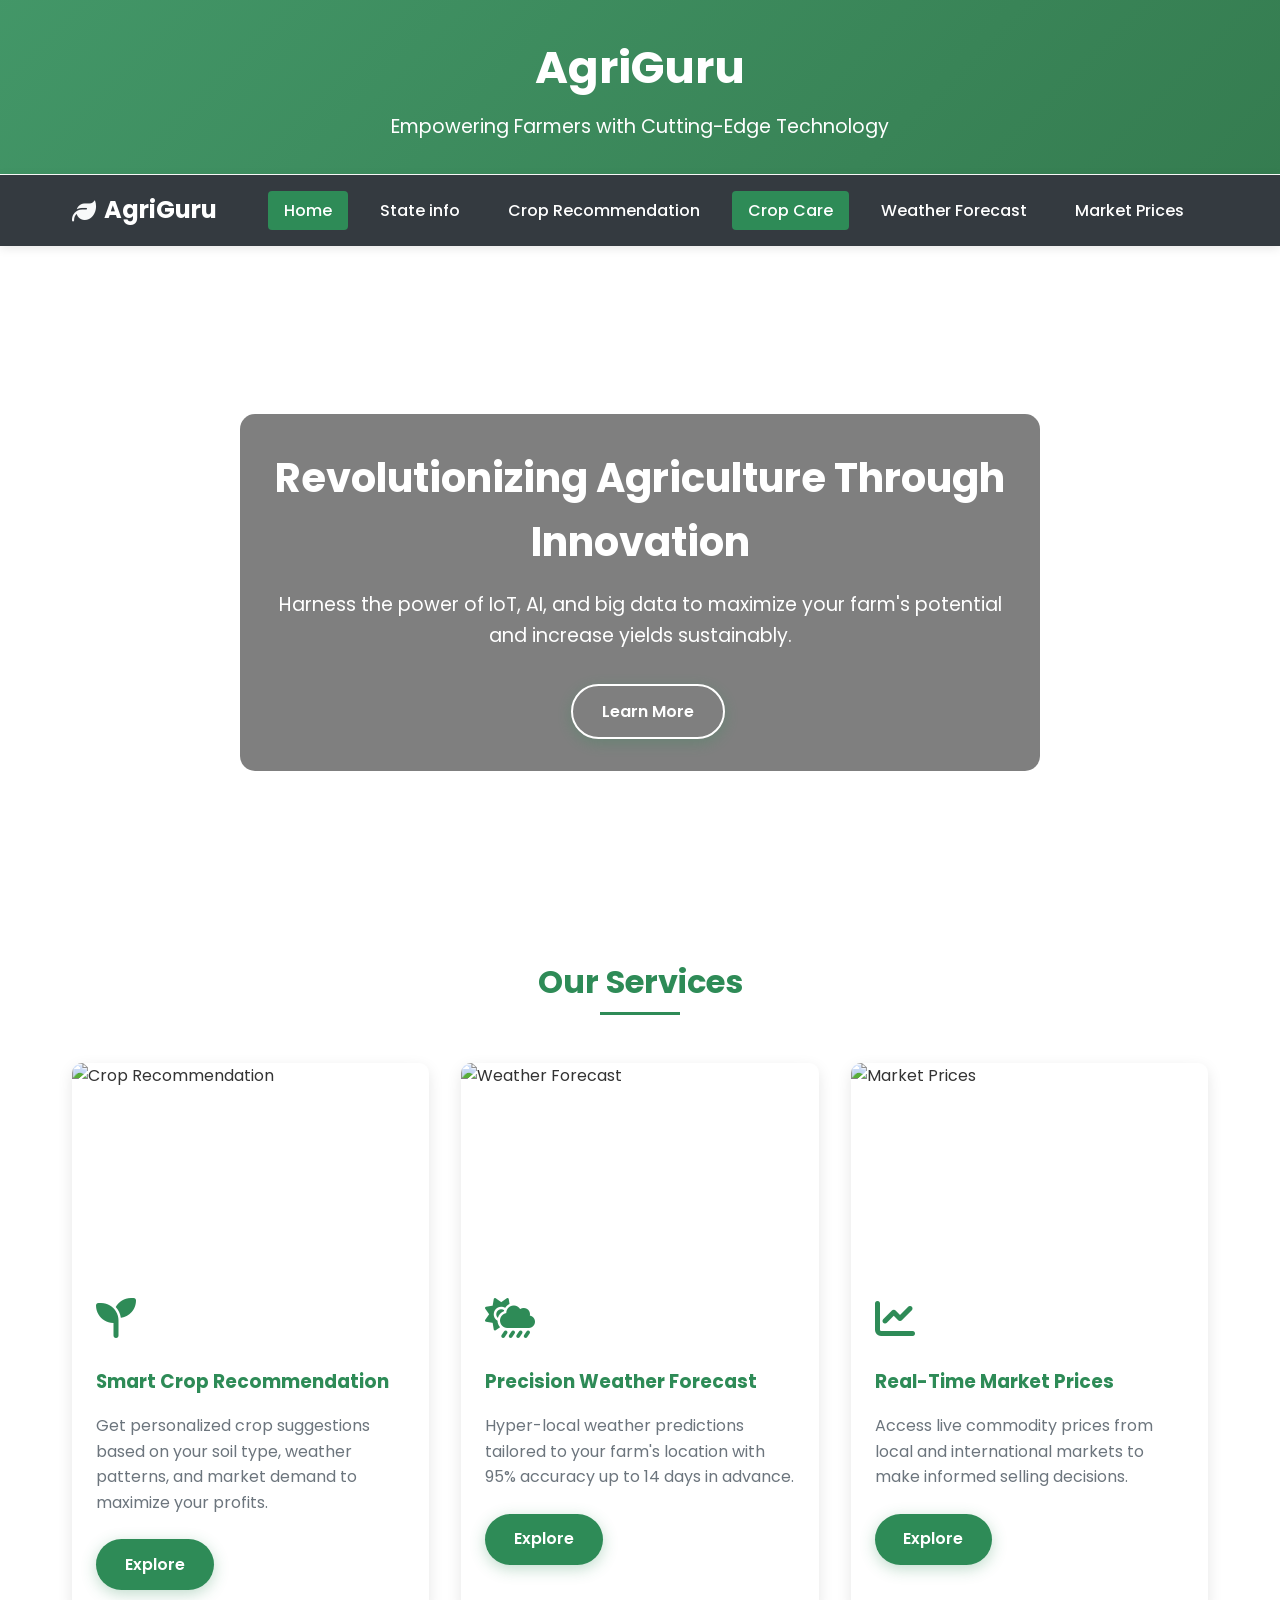
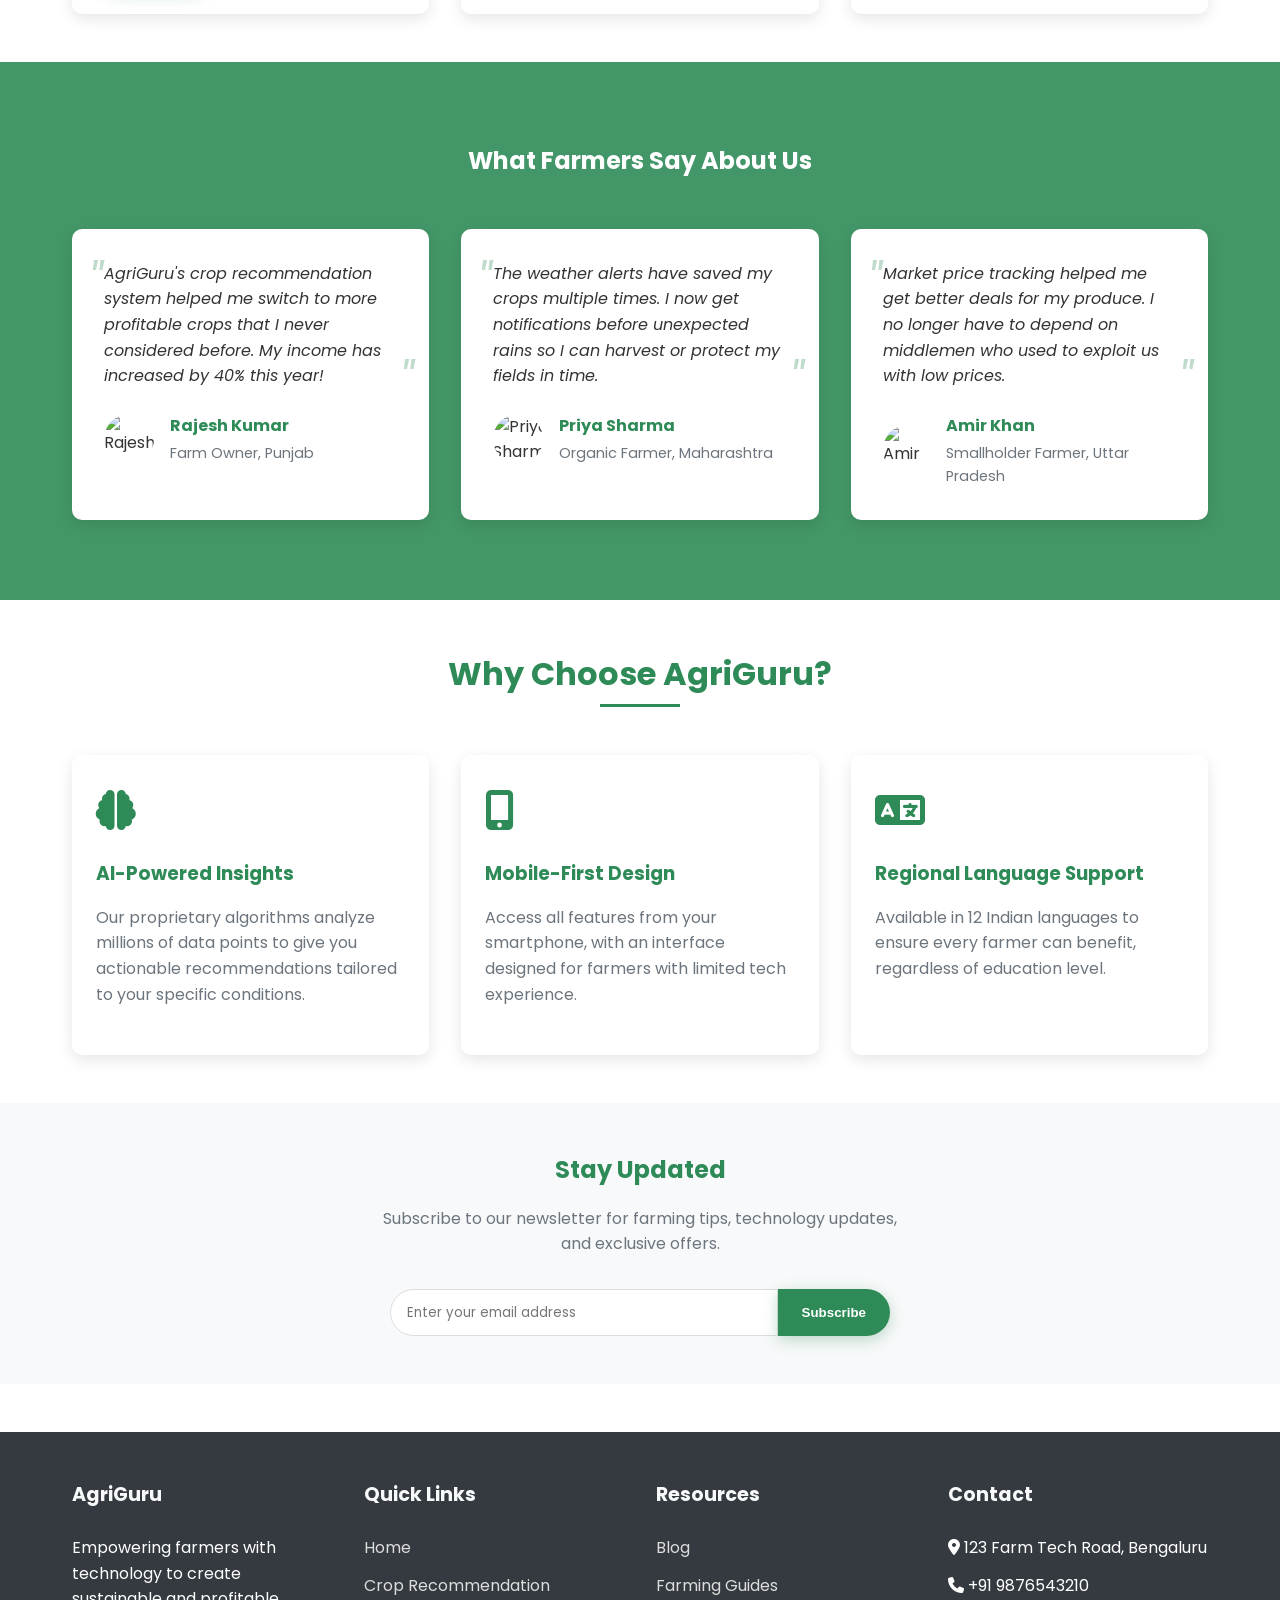
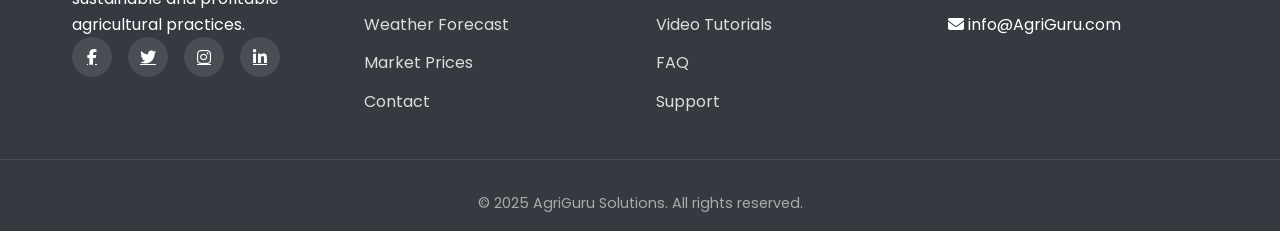
==== cop1.html @ 56e5921e "cmondraa" ====
<!DOCTYPE html>
<html lang="en">
<head>
  <meta charset="UTF-8">
  <meta name="viewport" content="width=device-width, initial-scale=1.0">
  <title>AgriGuru - Modern Farming Solutions</title>
  <link rel="stylesheet" href="https://cdnjs.cloudflare.com/ajax/libs/font-awesome/6.4.0/css/all.min.css">
  <link href="https://fonts.googleapis.com/css2?family=Poppins:wght@300;400;500;600;700&display=swap" rel="stylesheet">
  <link rel="stylesheet" href="cop1.css">
</head>
<body>
  <!-- Animated Background -->
  <div class="bg-animation">
    <div class="bg-slide active" style="background-image: url('https://www.shutterstock.com/image-photo/lush-rice-paddy-field-neat-600nw-2499404003.jpghttps://www.shutterstock.com/image-photo/lush-rice-paddy-field-neat-600nw-2499404003.jpg')"></div>
    <div class="bg-slide" style="background-image: url('https://images.unsplash.com/photo-1500382017468-9049fed747ef?ixlib=rb-4.0.3&ixid=M3wxMjA3fDB8MHxwaG90by1wYWdlfHx8fGVufDB8fHx8fA%3D%3D&auto=format&fit=crop&w=2070&q=80')"></div>
    <div class="bg-slide" style="background-image: url('https://images.unsplash.com/photo-1605000797499-95a51c5269ae?ixlib=rb-4.0.3&ixid=M3wxMjA3fDB8MHxwaG90by1wYWdlfHx8fGVufDB8fHx8fA%3D%3D&auto=format&fit=crop&w=2071&q=80')"></div>
  </div>

  <header>
    <h1>AgriGuru</h1>
    <p>Empowering Farmers with Cutting-Edge Technology</p>
  </header>

  <nav>
    <div class="nav-container">
      <a href="#" class="logo"><i class="fas fa-leaf"></i> AgriGuru</a>
      <ul class="nav-links">
        <li><a href="cop1.html" class="active">Home</a></li>
        <li><a href="satetinfo/agri.html">State info</a></li>

        <li><a href="crop/crop recoomendation.html">Crop Recommendation</a></li>
        <li><a href="crop_care/pest.html" class="active">Crop Care</a></li>

        <li><a href="whether/whether.html">Weather Forecast</a></li>
        <li><a href="market/market.html">Market Prices</a></li>
      </ul>
    </div>
  </nav>

  <div class="container">
    <section class="hero">
      <div class="hero-content">
        <h2>Revolutionizing Agriculture Through Innovation</h2>
        <p>Harness the power of IoT, AI, and big data to maximize your farm's potential and increase yields sustainably.</p>
        <div class="btn-group" style="color:green">
          <a href="#" class="btn btn-outline" style="text-align:center">Learn More</a>
        </div>
      </div>
    </section>

    <div class="section-title">
      <h2>Our Services</h2>
    </div>

    <div class="features">
      <div class="feature-card">
        <div class="feature-img">
          <img src="https://images.unsplash.com/photo-1535350356005-fd52b3b524fb?ixlib=rb-4.0.3&ixid=M3wxMjA3fDB8MHxwaG90by1wYWdlfHx8fGVufDB8fHx8fA%3D%3D&auto=format&fit=crop&w=2070&q=80" alt="Crop Recommendation">
        </div>
        <div class="feature-content">
          <div class="feature-icon">
            <i class="fas fa-seedling"></i>
          </div>
          <h3>Smart Crop Recommendation</h3>
          <p>Get personalized crop suggestions based on your soil type, weather patterns, and market demand to maximize your profits.</p>
          <a href="crop/crop recoomendation.html" class="btn">Explore</a>
        </div>
      </div>

      <div class="feature-card">
        <div class="feature-img">
          <img src="https://scoundreltime.com/wp-content/uploads/2017/01/Cloudy-Weather-HD-Wallpapers-9.jpg" alt="Weather Forecast">
        </div>
        <div class="feature-content">
          <div class="feature-icon">
            <i class="fas fa-cloud-sun-rain"></i>
          </div>
          <h3>Precision Weather Forecast</h3>
          <p>Hyper-local weather predictions tailored to your farm's location with 95% accuracy up to 14 days in advance.</p>
          <a href="whether/whether.html" class="btn">Explore</a>
        </div>
      </div>

      <div class="feature-card">
        <div class="feature-img">
          <img src="https://images.unsplash.com/photo-1605000797499-95a51c5269ae?ixlib=rb-4.0.3&ixid=M3wxMjA3fDB8MHxwaG90by1wYWdlfHx8fGVufDB8fHx8fA%3D%3D&auto=format&fit=crop&w=2071&q=80" alt="Market Prices">
        </div>
        <div class="feature-content">
          <div class="feature-icon">
            <i class="fas fa-chart-line"></i>
          </div>
          <h3>Real-Time Market Prices</h3>
          <p>Access live commodity prices from local and international markets to make informed selling decisions.</p>
          <a href="market/market.html" class="btn">Explore</a>
        </div>
      </div>
    </div>
  </div>

  <section class="testimonials">
    <div class="testimonial-container">
      <div class="testimonial-title">
        <h2>What Farmers Say About Us</h2>
      </div>
      <div class="testimonial-grid">
        <div class="testimonial-card">
          <div class="testimonial-text">
            AgriGuru's crop recommendation system helped me switch to more profitable crops that I never considered before. My income has increased by 40% this year!
          </div>
          <div class="testimonial-author">
            <div class="author-img">
              <img src="https://randomuser.me/api/portraits/men/32.jpg" alt="Rajesh Kumar">
            </div>
            <div class="author-info">
              <h4>Rajesh Kumar</h4>
              <p>Farm Owner, Punjab</p>
            </div>
          </div>
        </div>

        <div class="testimonial-card">
          <div class="testimonial-text">
            The weather alerts have saved my crops multiple times. I now get notifications before unexpected rains so I can harvest or protect my fields in time.
          </div>
          <div class="testimonial-author">
            <div class="author-img">
              <img src="https://randomuser.me/api/portraits/women/44.jpg" alt="Priya Sharma">
            </div>
            <div class="author-info">
              <h4>Priya Sharma</h4>
              <p>Organic Farmer, Maharashtra</p>
            </div>
          </div>
        </div>

        <div class="testimonial-card">
          <div class="testimonial-text">
            Market price tracking helped me get better deals for my produce. I no longer have to depend on middlemen who used to exploit us with low prices.
          </div>
          <div class="testimonial-author">
            <div class="author-img">
              <img src="https://randomuser.me/api/portraits/men/75.jpg" alt="Amir Khan">
            </div>
            <div class="author-info">
              <h4>Amir Khan</h4>
              <p>Smallholder Farmer, Uttar Pradesh</p>
            </div>
          </div>
        </div>
      </div>
    </div>
  </section>

  <div class="container">
    <div class="section-title">
      <h2>Why Choose AgriGuru?</h2>
    </div>

    <div class="features">
      <div class="feature-card">
        <div class="feature-content">
          <div class="feature-icon">
            <i class="fas fa-brain"></i>
          </div>
          <h3>AI-Powered Insights</h3>
          <p>Our proprietary algorithms analyze millions of data points to give you actionable recommendations tailored to your specific conditions.</p>
        </div>
      </div>

      <div class="feature-card">
        <div class="feature-content">
          <div class="feature-icon">
            <i class="fas fa-mobile-alt"></i>
          </div>
          <h3>Mobile-First Design</h3>
          <p>Access all features from your smartphone, with an interface designed for farmers with limited tech experience.</p>
        </div>
      </div>

      <div class="feature-card">
        <div class="feature-content">
          <div class="feature-icon">
            <i class="fas fa-language"></i>
          </div>
          <h3>Regional Language Support</h3>
          <p>Available in 12 Indian languages to ensure every farmer can benefit, regardless of education level.</p>
        </div>
      </div>
    </div>
  </div>

  <section class="newsletter">
    <div class="newsletter-container">
      <h2>Stay Updated</h2>
      <p>Subscribe to our newsletter for farming tips, technology updates, and exclusive offers.</p>
      <form class="newsletter-form">
        <input type="email" placeholder="Enter your email address" required>
        <button type="submit" class="btn">Subscribe</button>
      </form>
    </div>
  </section>

  <footer>
    <div class="footer-container">
      <div class="footer-col">
        <h3>AgriGuru</h3>
        <p>Empowering farmers with technology to create sustainable and profitable agricultural practices.</p>
        <div class="social-links">
          <a href="#"><i class="fab fa-facebook-f"></i></a>
          <a href="#"><i class="fab fa-twitter"></i></a>
          <a href="#"><i class="fab fa-instagram"></i></a>
          <a href="#"><i class="fab fa-linkedin-in"></i></a>
        </div>
      </div>
      <div class="footer-col">
        <h3>Quick Links</h3>
        <ul>
          <li><a href="cop1.html">Home</a></li>
          <li><a href="crop/crop recoomendation.html">Crop Recommendation</a></li>
          <li><a href="whether/whether.html">Weather Forecast</a></li>
          <li><a href="market.html">Market Prices</a></li>
          <li><a href="contact/contact.html">Contact</a></li>
        </ul>
      </div>
      <div class="footer-col">
        <h3>Resources</h3>
        <ul>
          <li><a href="#">Blog</a></li>
          <li><a href="#">Farming Guides</a></li>
          <li><a href="#">Video Tutorials</a></li>
          <li><a href="#">FAQ</a></li>
          <li><a href="#">Support</a></li>
        </ul>
      </div>
      <div class="footer-col">
        <h3>Contact</h3>
        <ul>
          <li><i class="fas fa-map-marker-alt"></i> 123 Farm Tech Road, Bengaluru</li>
          <li><i class="fas fa-phone"></i> +91 9876543210</li>
          <li><i class="fas fa-envelope"></i> info@AgriGuru.com</li>
        </ul>
      </div>
    </div>
    <div class="copyright">
      &copy; 2025 AgriGuru Solutions. All rights reserved.
    </div>
  </footer>

  <script src="cop1.js"></script>
</body>
</html>
---- cop1.css ----
:root {
  --primary: #2e8b57;
  --primary-dark: #1f6e3d;
  --primary-light: #3cb371;
  --secondary: #2e8b57;
  --light: #f8f9fa;
  --dark: #343a40;
  --gray: #6c757d;
}

* {
  margin: 0;
  padding: 0;
  box-sizing: border-box;
}

body {
  font-family: 'Poppins', sans-serif;
  color: #333;
  line-height: 1.6;
  overflow-x: hidden;
}

/* Background Animation */
.bg-animation {
  position: fixed;
  top: 0;
  left: 0;
  width: 100%;
  height: 100%;
  z-index: -1;
  overflow: hidden;
}

.bg-slide {
  position: absolute;
  top: 0;
  left: 0;
  width: 100%;
  height: 100%;
  background-size: cover;
  background-position: center;
  background-repeat: no-repeat;
  opacity: 0;
  transition: opacity 1.5s ease-in-out;
}

.bg-slide.active {
  opacity: 0.7;
}

header {
  background: linear-gradient(135deg, rgba(46, 139, 87, 0.9), rgba(31, 110, 61, 0.9));
  color: white;
  padding: 2rem 0;
  text-align: center;
  position: relative;
  margin-bottom: 1px;
}

header h1 {
  font-size: 2.8rem;
  margin-bottom: 0.5rem;
  position: relative;
  animation: fadeInDown 1s ease;
}

header p {
  font-size: 1.2rem;
  position: relative;
  animation: fadeInUp 1s ease;
}

nav {
  background: var(--dark);
  padding: 1rem 0;
  position: sticky;
  top: 0;
  z-index: 100;
  box-shadow: 0 2px 10px rgba(0,0,0,0.1);
}

.nav-container {
  display: flex;
  justify-content: space-between;
  align-items: center;
  max-width: 1200px;
  margin: 0 auto;
  padding: 0 2rem;
}

.logo {
  color: white;
  font-weight: 700;
  font-size: 1.5rem;
  text-decoration: none;
  display: flex;
  align-items: center;
}

.logo i {
  margin-right: 0.5rem;
  color: var(--light);
}

.nav-links {
  display: flex;
  list-style: none;
}

.nav-links a {
  color: white;
  text-decoration: none;
  padding: 0.5rem 1rem;
  margin: 0 0.5rem;
  font-weight: 500;
  border-radius: 4px;
  transition: all 0.3s ease;
  position: relative;
}

.nav-links a:hover {
  background: rgba(255,255,255,0.1);
}

.nav-links a.active {
  background: var(--primary);
}

.nav-links a::after {
  content: '';
  position: absolute;
  width: 0;
  height: 2px;
  background: var(--light);
  bottom: 0;
  left: 0;
  transition: width 0.3s ease;
}

.nav-links a:hover::after {
  width: 100%;
}

.container {
  max-width: 1200px;
  margin: 2rem auto;
  padding: 0 2rem;
  position: relative;
}

.hero {
  height: 70vh;
  display: flex;
  align-items: center;
  justify-content: center;
  text-align: center;
  color: white;
  position: relative;
  margin-bottom: 3rem;
}

.hero-content {
  position: relative;
  z-index: 1;
  max-width: 800px;
  padding: 2rem;
  background: rgba(0,0,0,0.5);
  border-radius: 15px;
}

.hero h2 {
  font-size: 2.5rem;
  margin-bottom: 1rem;
  animation: fadeIn 1.5s ease;
}

.hero p {
  font-size: 1.2rem;
  margin-bottom: 2rem;
  animation: fadeIn 2s ease;
}

.btn {
  display: inline-block;
  background: var(--primary);
  color: white;
  padding: 0.8rem 1.8rem;
  border-radius: 50px;
  text-decoration: none;
  font-weight: 600;
  transition: all 0.3s ease;
  border: none;
  cursor: pointer;
  animation: fadeInUp 1s ease;
  box-shadow: 0 4px 15px rgba(46, 139, 87, 0.3);
}

.btn:hover {
  background: var(--primary-dark);
  transform: translateY(-3px);
  box-shadow: 0 10px 20px rgba(46, 139, 87, 0.4);
}

.btn-outline {
  background: transparent;
  border: 2px solid white;
  margin-left: 1rem;
}

.btn-outline:hover {
  background: white;
  color: var(--primary);
  border-color: white;
}

.btn-group {
  display: flex;
  gap: 1rem;
  justify-content: center;
}

.section-title {
  text-align: center;
  margin-bottom: 3rem;
  position: relative;
}

.section-title h2 {
  font-size: 2rem;
  color: var(--primary);
  display: inline-block;
  padding-bottom: 0.5rem;
}

.section-title h2::after {
  content: '';
  position: absolute;
  width: 80px;
  height: 3px;
  background: var(--primary);
  bottom: 0;
  left: 50%;
  transform: translateX(-50%);
}

.features {
  display: grid;
  grid-template-columns: repeat(auto-fit, minmax(300px, 1fr));
  gap: 2rem;
  margin-bottom: 3rem;
}

.feature-card {
  background: white;
  border-radius: 10px;
  overflow: hidden;
  box-shadow: 0 5px 15px rgba(0,0,0,0.1);
  transition: transform 0.3s ease, box-shadow 0.3s ease;
}

.feature-card:hover {
  transform: translateY(-10px);
  box-shadow: 0 15px 30px rgba(0,0,0,0.15);
}

.feature-img {
  height: 200px;
  overflow: hidden;
}

.feature-img img {
  width: 100%;
  height: 100%;
  object-fit: cover;
  transition: transform 0.5s ease;
}

.feature-card:hover .feature-img img {
  transform: scale(1.1);
}

.feature-content {
  padding: 1.5rem;
}

.feature-content h3 {
  color: var(--primary);
  margin-bottom: 1rem;
}

.feature-content p {
  color: var(--gray);
  margin-bottom: 1.5rem;
}

.feature-icon {
  font-size: 2.5rem;
  color: var(--primary);
  margin-bottom: 1rem;
}

.testimonials {
  padding: 5rem 0;
  position: relative;
  margin: 3rem 0;
  background: rgba(46, 139, 87, 0.9);
}

.testimonial-container {
  position: relative;
  z-index: 1;
  max-width: 1200px;
  margin: 0 auto;
  padding: 0 2rem;
}

.testimonial-title {
  color: white;
  text-align: center;
  margin-bottom: 3rem;
}

.testimonial-grid {
  display: grid;
  grid-template-columns: repeat(auto-fit, minmax(300px, 1fr));
  gap: 2rem;
}

.testimonial-card {
  background: white;
  padding: 2rem;
  border-radius: 10px;
  box-shadow: 0 5px 15px rgba(0,0,0,0.1);
}

.testimonial-text {
  font-style: italic;
  margin-bottom: 1.5rem;
  position: relative;
}

.testimonial-text::before,
.testimonial-text::after {
  content: '"';
  font-size: 3rem;
  color: var(--primary);
  opacity: 0.3;
  position: absolute;
}

.testimonial-text::before {
  top: -1rem;
  left: -1rem;
}

.testimonial-text::after {
  bottom: -2rem;
  right: -1rem;
}

.testimonial-author {
  display: flex;
  align-items: center;
}

.author-img {
  width: 50px;
  height: 50px;
  border-radius: 50%;
  overflow: hidden;
  margin-right: 1rem;
}

.author-img img {
  width: 100%;
  height: 100%;
  object-fit: cover;
}

.author-info h4 {
  color: var(--primary);
  margin-bottom: 0.2rem;
}

.author-info p {
  color: var(--gray);
  font-size: 0.9rem;
}

.newsletter {
  background: var(--light);
  padding: 3rem 0;
  text-align: center;
  margin: 3rem 0;
}

.newsletter-container {
  max-width: 600px;
  margin: 0 auto;
  padding: 0 2rem;
}

.newsletter h2 {
  color: var(--primary);
  margin-bottom: 1rem;
}

.newsletter p {
  color: var(--gray);
  margin-bottom: 2rem;
}

.newsletter-form {
  display: flex;
  max-width: 500px;
  margin: 0 auto;
}

.newsletter-form input {
  flex: 1;
  padding: 0.8rem 1rem;
  border: 1px solid #ddd;
  border-radius: 50px 0 0 50px;
  outline: none;
  font-family: inherit;
}

.newsletter-form button {
  background: var(--primary);
  color: white;
  border: none;
  padding: 0 1.5rem;
  border-radius: 0 50px 50px 0;
  cursor: pointer;
  transition: background 0.3s ease;
}

.newsletter-form button:hover {
  background: var(--primary-dark);
}

footer {
  background: var(--dark);
  color: white;
  padding: 3rem 0 1rem;
}

.footer-container {
  max-width: 1200px;
  margin: 0 auto;
  padding: 0 2rem;
  display: grid;
  grid-template-columns: repeat(auto-fit, minmax(200px, 1fr));
  gap: 2rem;
}

.footer-col h3 {
  color: var(--light);
  margin-bottom: 1.5rem;
  font-size: 1.2rem;
}

.footer-col ul {
  list-style: none;
}

.footer-col ul li {
  margin-bottom: 0.8rem;
}

.footer-col ul li a {
  color: #ddd;
  text-decoration: none;
  transition: color 0.3s ease;
}

.footer-col ul li a:hover {
  color: var(--primary-light);
}

.social-links {
  display: flex;
  gap: 1rem;
}

.social-links a {
  display: inline-flex;
  align-items: center;
  justify-content: center;
  width: 40px;
  height: 40px;
  background: rgba(255,255,255,0.1);
  border-radius: 50%;
  color: white;
  transition: all 0.3s ease;
}

.social-links a:hover {
  background: var(--primary);
  transform: translateY(-3px);
}

.copyright {
  text-align: center;
  padding-top: 2rem;
  margin-top: 2rem;
  border-top: 1px solid rgba(255,255,255,0.1);
  color: #aaa;
  font-size: 0.9rem;
}

/* Animations */
@keyframes fadeIn {
  from { opacity: 0; }
  to { opacity: 1; }
}

@keyframes fadeInUp {
  from {
    opacity: 0;
    transform: translateY(20px);
  }
  to {
    opacity: 1;
    transform: translateY(0);
  }
}

@keyframes fadeInDown {
  from {
    opacity: 0;
    transform: translateY(-20px);
  }
  to {
    opacity: 1;
    transform: translateY(0);
  }
}

/* Responsive */
@media (max-width: 768px) {
  .nav-container {
    flex-direction: column;
  }

  .nav-links {
    margin-top: 1rem;
    flex-wrap: wrap;
    justify-content: center;
  }

  .hero h2 {
    font-size: 2rem;
  }

  .hero p {
    font-size: 1rem;
  }

  .btn-group {
    flex-direction: column;
    align-items: center;
  }

  .btn-outline {
    margin-left: 0;
    margin-top: 1rem;
  }

  .newsletter-form {
    flex-direction: column;
  }

  .newsletter-form input {
    border-radius: 50px;
    margin-bottom: 1rem;
  }

  .newsletter-form button {
    border-radius: 50px;
    padding: 0.8rem;
  }
}
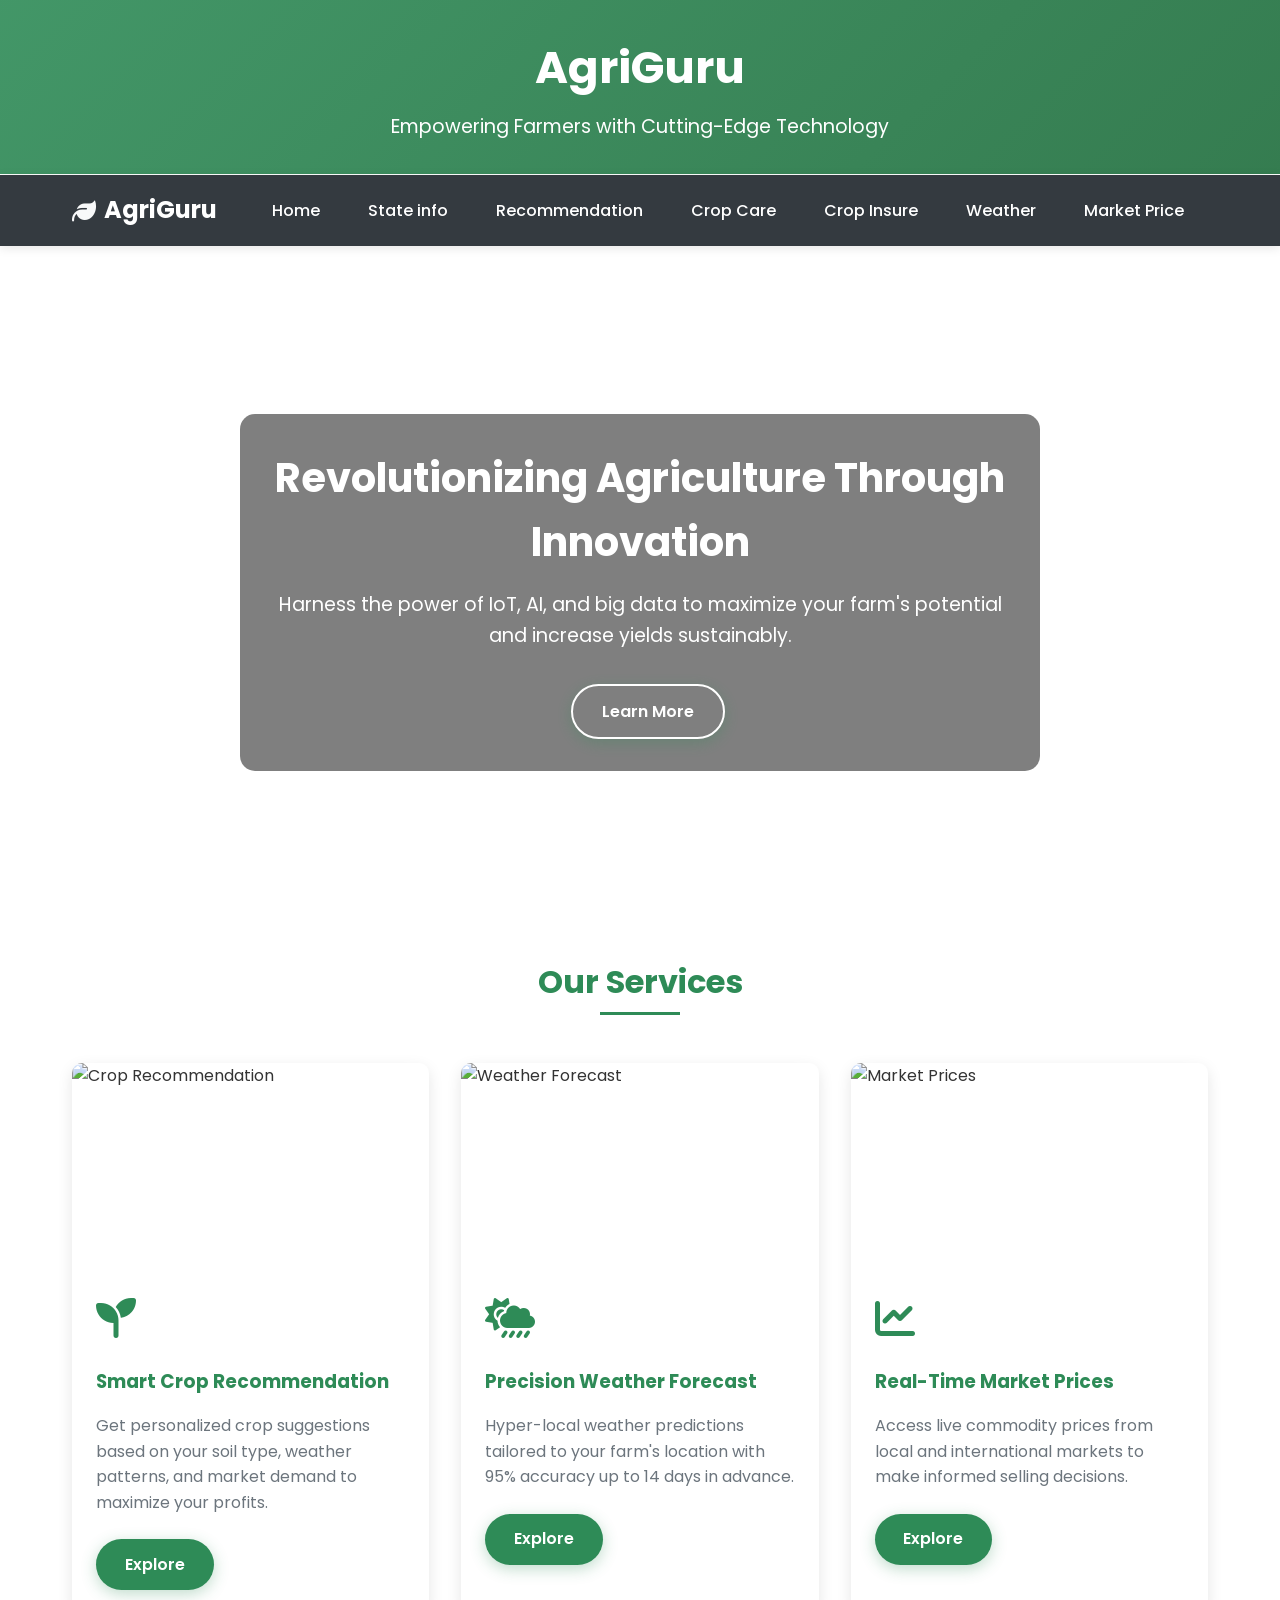
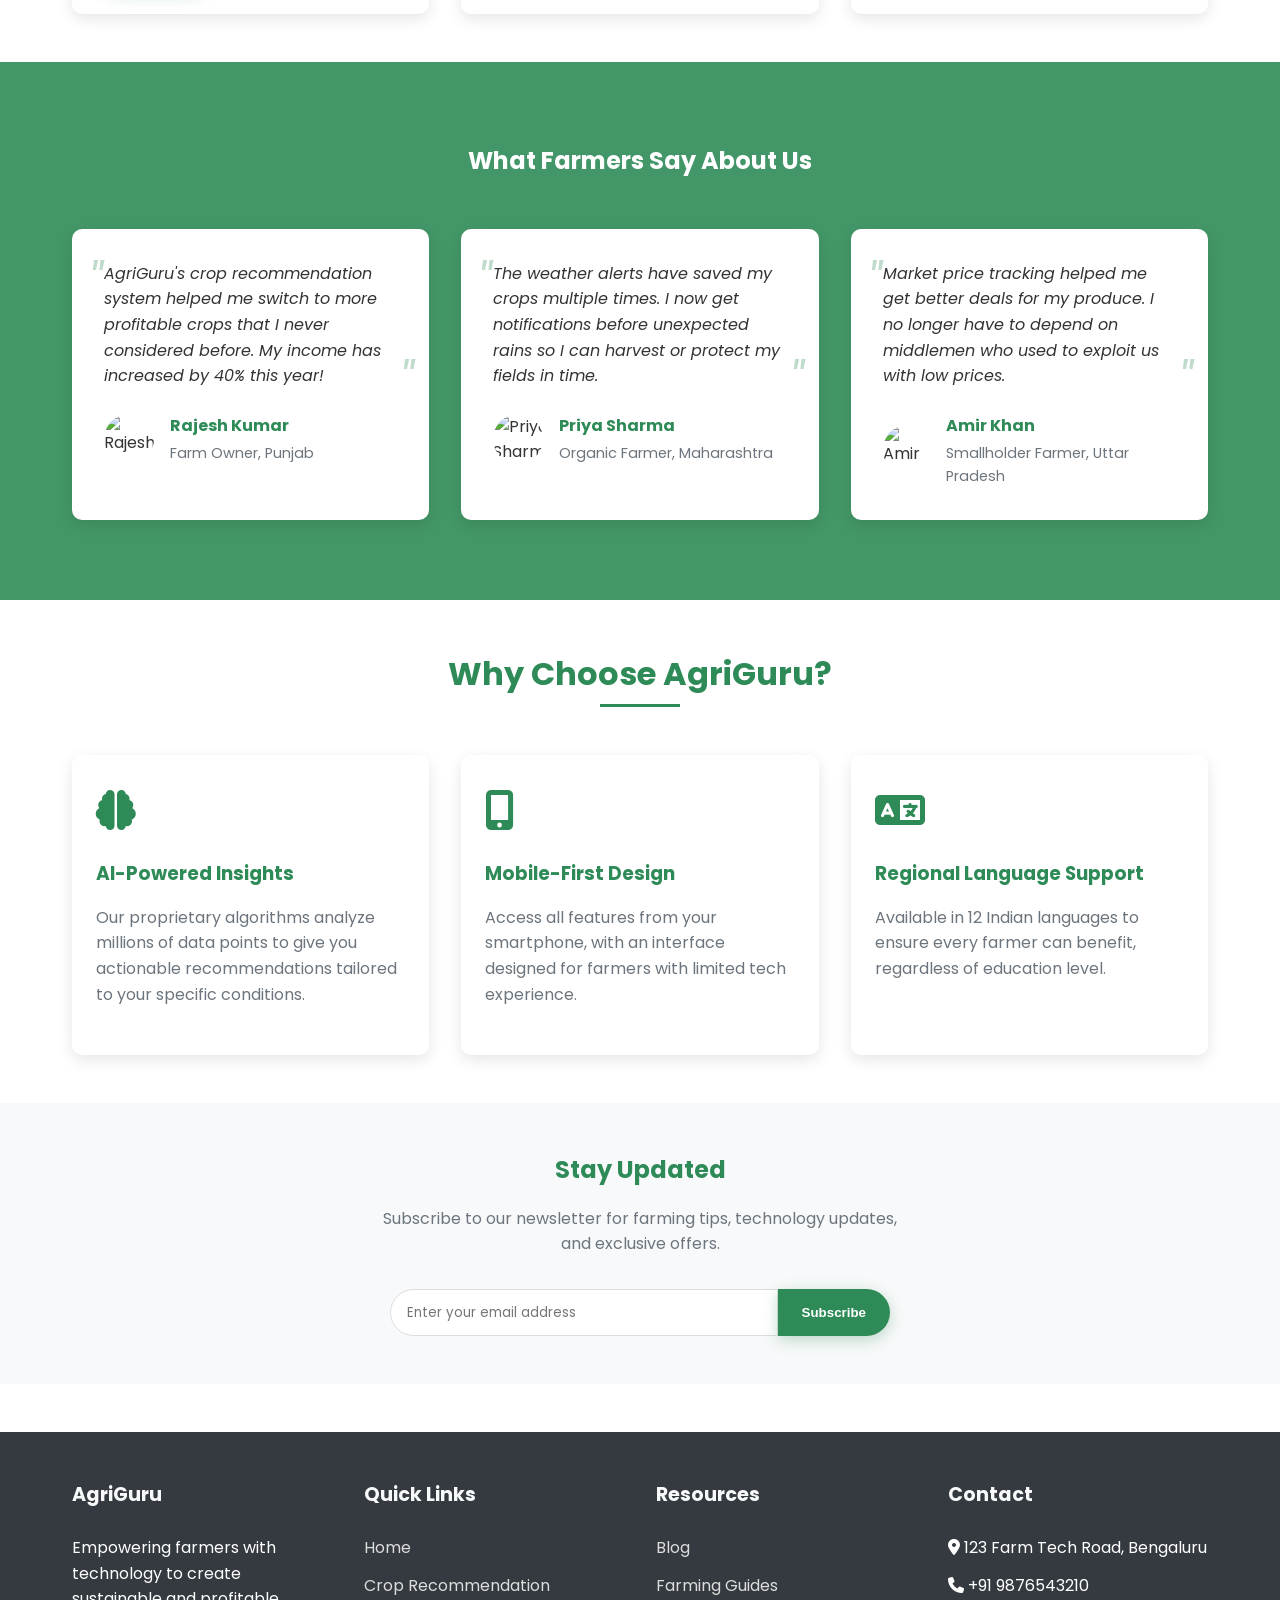
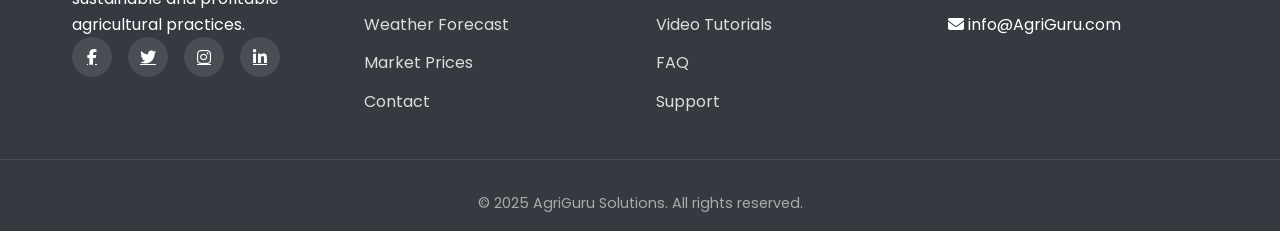
==== commit 96e0e927: "done" ====
--- a/cop1.html
+++ b/cop1.html
@@ -25,14 +25,16 @@
     <div class="nav-container">
       <a href="#" class="logo"><i class="fas fa-leaf"></i> AgriGuru</a>
       <ul class="nav-links">
-        <li><a href="cop1.html" class="active">Home</a></li>
+        <li><a href="cop1.html" >Home</a></li>
         <li><a href="satetinfo/agri.html">State info</a></li>
 
-        <li><a href="crop/crop recoomendation.html">Crop Recommendation</a></li>
-        <li><a href="crop_care/pest.html" class="active">Crop Care</a></li>
-
-        <li><a href="whether/whether.html">Weather Forecast</a></li>
-        <li><a href="market/market.html">Market Prices</a></li>
+        <li><a href="crop/crop recoomendation.html">Recommendation</a></li>
+        <li><a href="crop_care/pest.html" >Crop Care</a></li>
+        <li><a href="crop_insu/cropinsu.html">Crop Insure</a></li>
+
+
+        <li><a href="whether/whether.html">Weather</a></li>
+        <li><a href="market/market.html">Market Price</a></li>
       </ul>
     </div>
   </nav>
@@ -43,7 +45,7 @@
         <h2>Revolutionizing Agriculture Through Innovation</h2>
         <p>Harness the power of IoT, AI, and big data to maximize your farm's potential and increase yields sustainably.</p>
         <div class="btn-group" style="color:green">
-          <a href="#" class="btn btn-outline" style="text-align:center">Learn More</a>
+          <a href="about.html" class="btn btn-outline" style="text-align:center">Learn More</a>
         </div>
       </div>
     </section>
